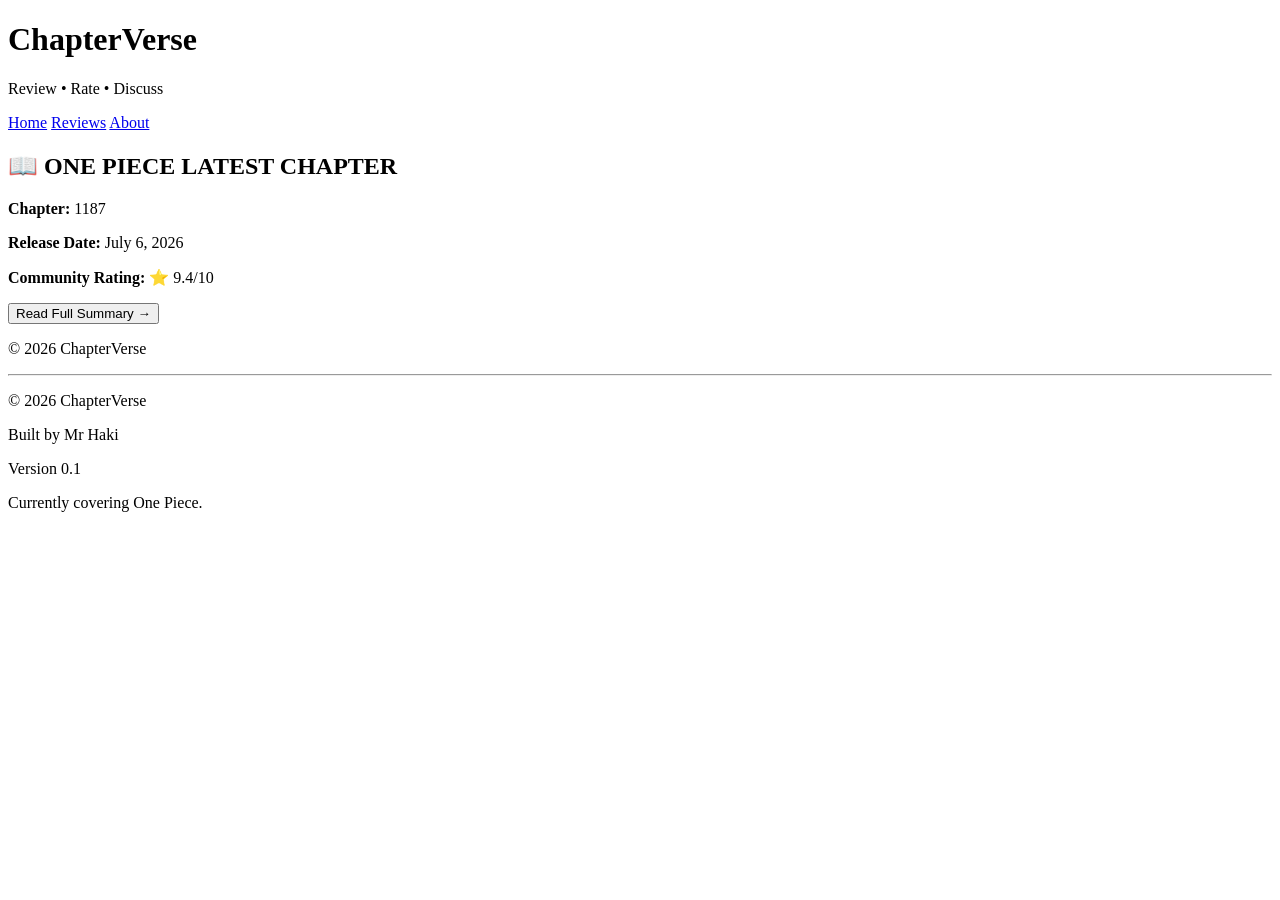
==== index.html @ 4f8be2f2 "Add files via upload" ====
<!DOCTYPE html>
<html lang="en">
<head>
    <meta charset="UTF-8">
    <meta name="viewport" content="width=device-width, initial-scale=1.0">
    <link rel="stylesheet" href="css/index.css">
    <title>ChapterVerse</title>
</head>

<body>

<header>
    <h1>ChapterVerse</h1>
    <p>Review • Rate • Discuss</p>
</header>

<nav>
    <a href="index.html">Home</a>
    <a href="#">Reviews</a>
    <a href="#">About</a>
</nav>

<main>

<section>

<h2>📖 ONE PIECE LATEST CHAPTER</h2>

<p><strong>Chapter:</strong> 1187</p>

<p><strong>Release Date:</strong> July 6, 2026</p>

<p><strong>Community Rating:</strong> ⭐ 9.4/10</p>

<a href="chapter1187.html">
<button>Read Full Summary →</button>
</a>

</section>

</main>

<footer>

<p>© 2026 ChapterVerse</p>

</footer>

<script src="js/index.js"></script>

</body>
</html>
<footer>
    <hr>

    <p>© 2026 ChapterVerse</p>

    <p>Built by Mr Haki</p>

    <p>Version 0.1</p>

    <p>Currently covering One Piece.</p>
</footer>
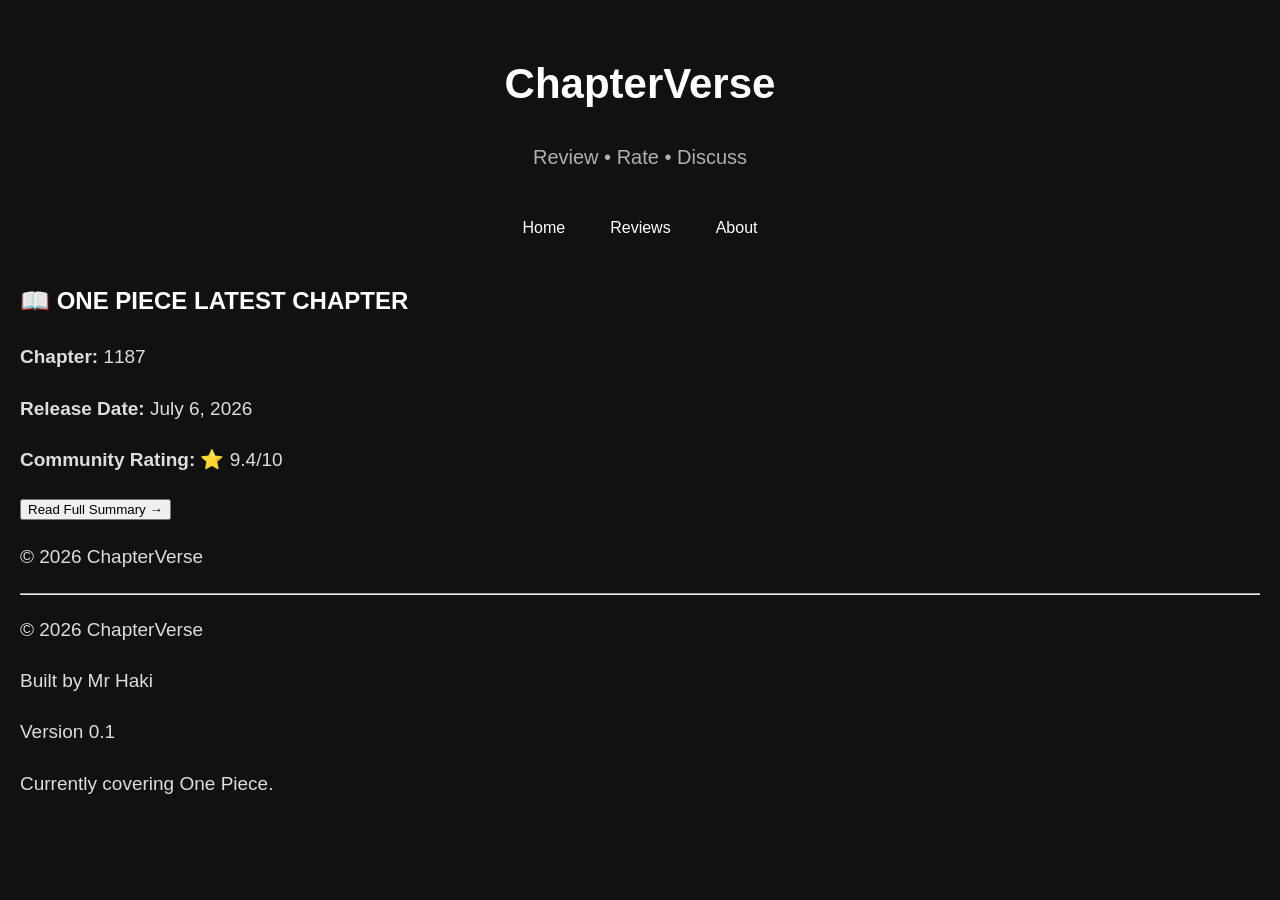
==== commit 68e6e6e3: "Update stylesheet link in index.html" ====
--- a/index.html
+++ b/index.html
@@ -3,7 +3,7 @@
 <head>
     <meta charset="UTF-8">
     <meta name="viewport" content="width=device-width, initial-scale=1.0">
-    <link rel="stylesheet" href="css/index.css">
+    <link rel="stylesheet" href="index.css">
     <title>ChapterVerse</title>
 </head>
 
@@ -60,4 +60,4 @@
     <p>Version 0.1</p>
 
     <p>Currently covering One Piece.</p>
-</footer>+</footer>
--- a/index.css
+++ b/index.css
@@ -0,0 +1,84 @@
+h1{
+  font-size: 42px;}
+  p{
+    font-size: 20px;
+    color: white;
+  }
+  
+body {
+    background-color: #121212;
+    color: white;
+    font-family: Arial, sans-serif;
+    margin: 0;
+    padding: 20px;
+}
+
+header {
+    text-align: center;
+    margin-bottom: 40px;
+}
+
+h1 {
+    font-size: 42px;
+    margin-bottom: 5px;
+}
+
+header p {
+    color: #b0b0b0;
+    font-size: 20px;
+}
+
+nav {
+    text-align: center;
+    margin-bottom: 40px;
+}
+
+nav a {
+    color: white;
+    text-decoration: none;
+    margin: 0 15px;
+}
+
+nav a:hover {
+    color: orange;
+}
+nav{display: Flex ;
+justify-content: center ;
+gap:15px;
+flex-wrap: warp ;
+}
+.warning{
+  color: red;
+  font-weight: bold;
+}
+
+body{
+    background-color: #111;
+    color: white;
+    font-family: Arial, sans-serif;
+    margin: 0;
+    padding: 20px;
+    line-height: 1.7;
+}
+
+h3{
+    font-size: 32px;
+    margin-bottom: 10px;
+}
+
+.warning{
+    color: red;
+    font-weight: bold;
+    font-size: 22px;
+    margin-bottom: 25px;
+}
+
+p{
+    font-size: 19px;
+    color: #ddd;
+}
+
+.summary{
+    max-width: 800px;
+    margin: auto;
+}
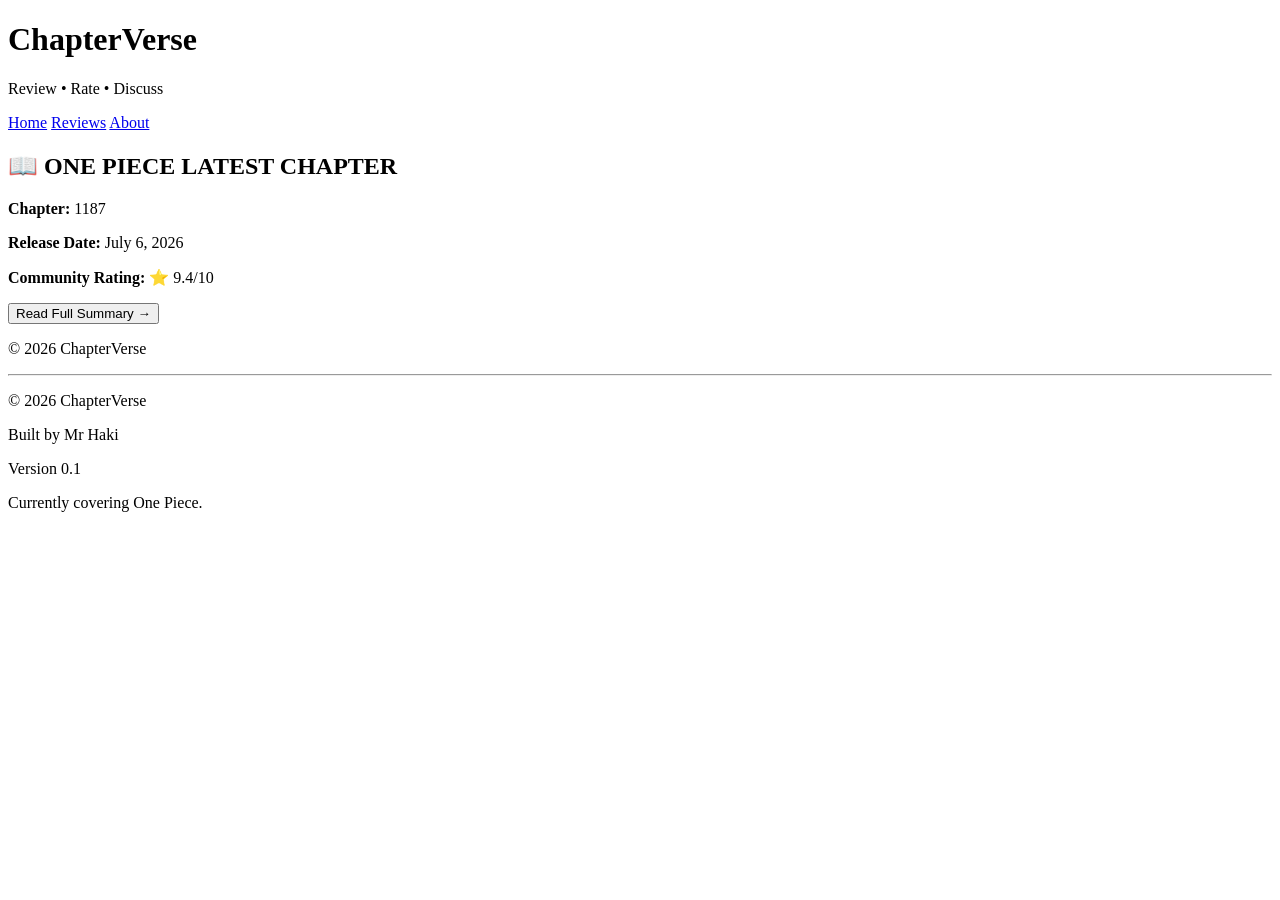
==== commit 1b8d26d3: "Add files via upload" ====
--- a/index.html
+++ b/index.html
@@ -3,7 +3,7 @@
 <head>
     <meta charset="UTF-8">
     <meta name="viewport" content="width=device-width, initial-scale=1.0">
-    <link rel="stylesheet" href="index.css">
+    <link rel="stylesheet" href="css/index.css">
     <title>ChapterVerse</title>
 </head>
 
@@ -60,4 +60,4 @@
     <p>Version 0.1</p>
 
     <p>Currently covering One Piece.</p>
-</footer>
+</footer>
